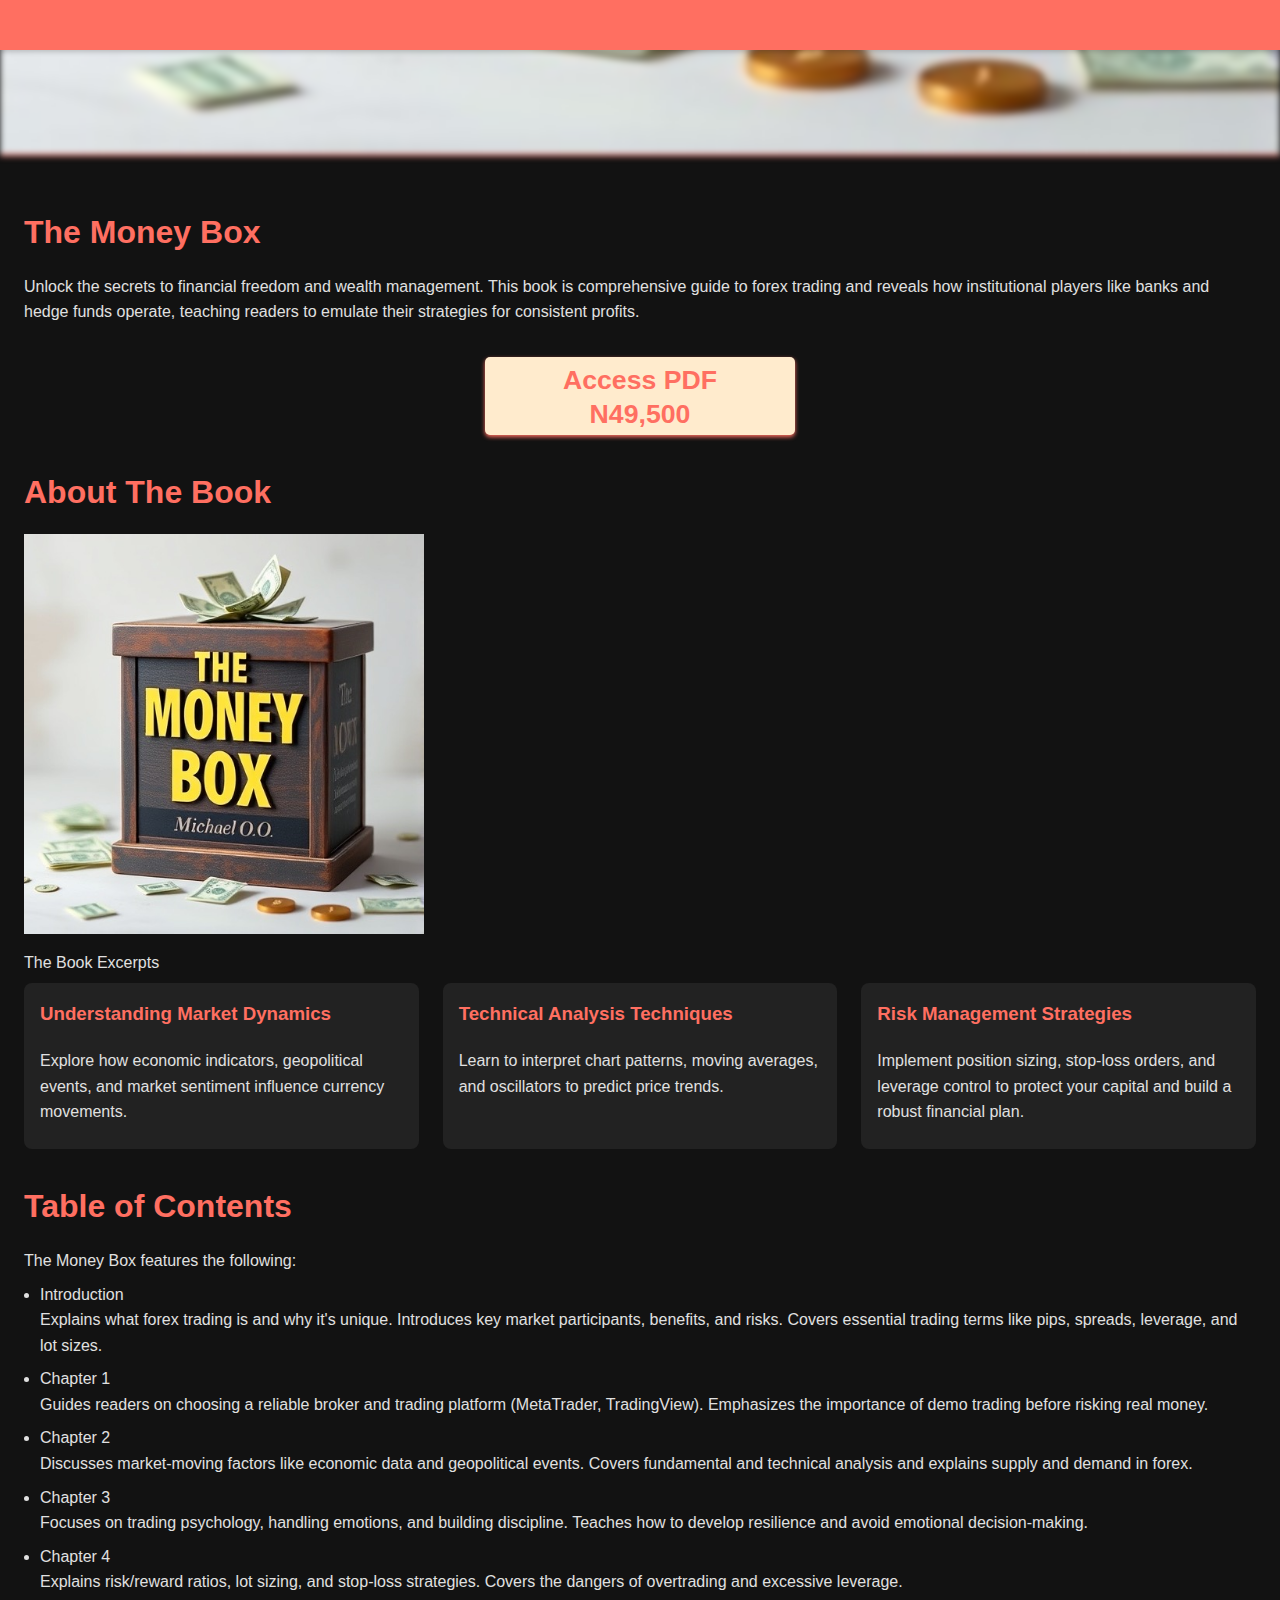
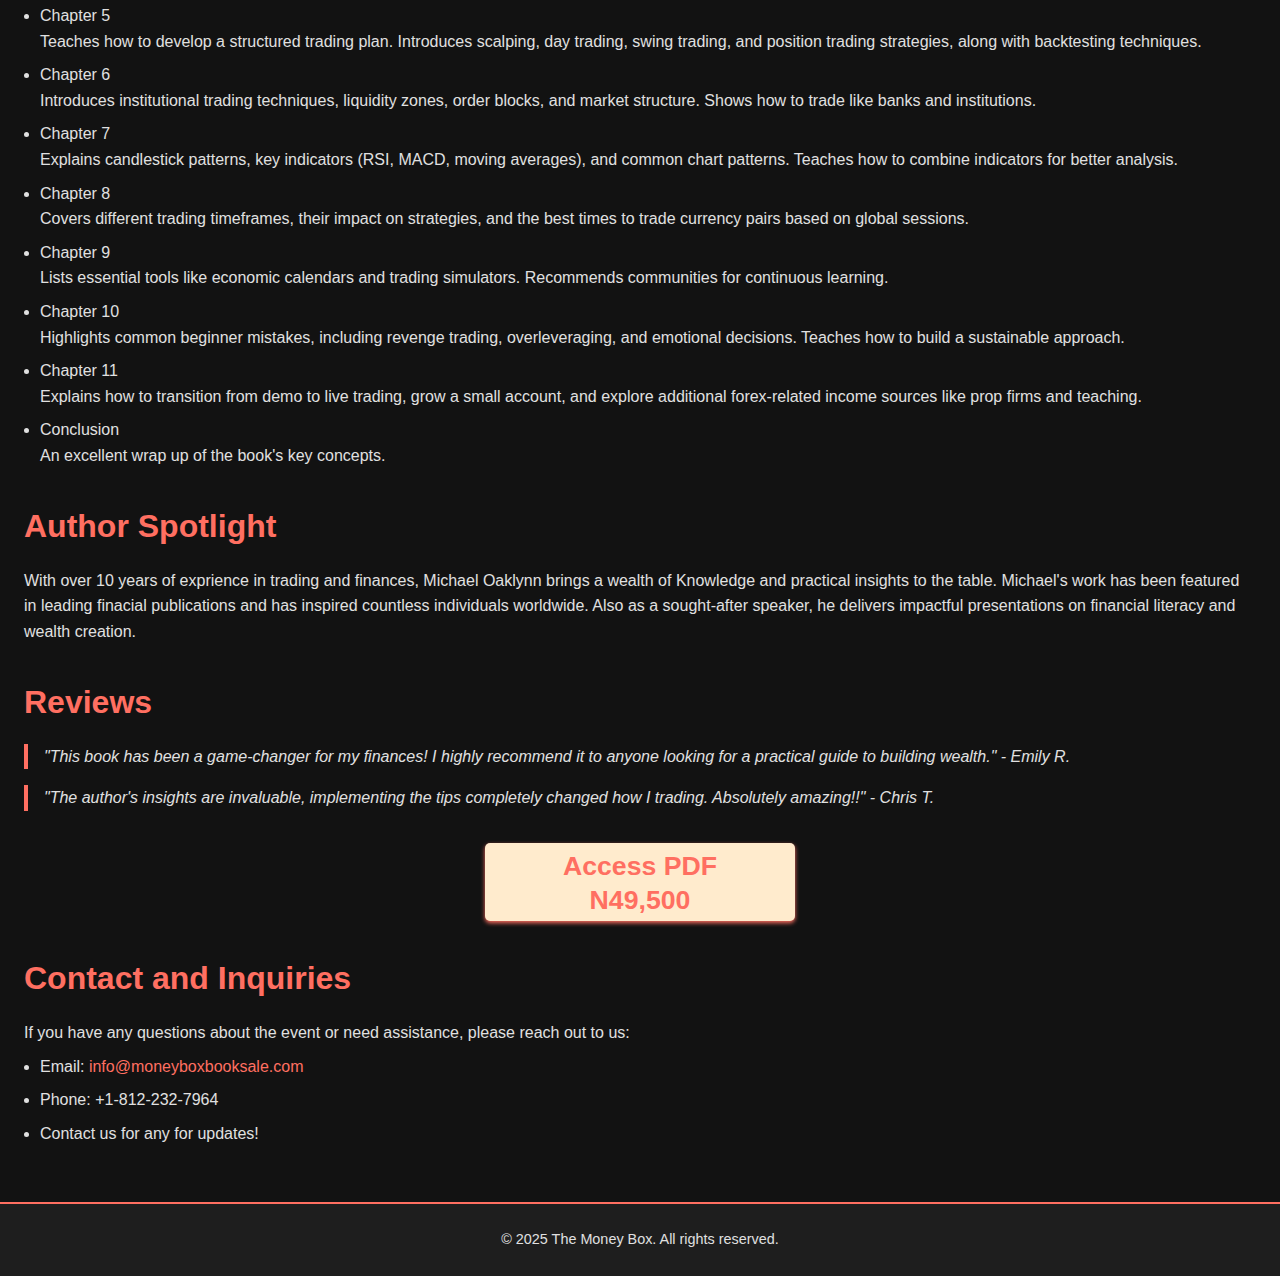
==== index.html @ fb036167 "Update index.html" ====
<!DOCTYPE html>
<html lang="en">
<head>
  <meta charset="UTF-8">
  <meta name="description" content="Unlock the secrets to financial freedom and wealth management.">
  <meta name="keywords" content="Money Box, Forex Ebook, PDF Strategy">
  <meta name="viewport" content="width=device-width, initial-scale=1.0, maximum-scale=1, user-scalable=0">
  <link href="moneybox.jpeg" rel="icon" type="images/png">
  <title>The Money Box - Secret to financial freedom</title>
  <link rel="stylesheet" href="styles.css">
</head>
<body>
<!-- Top Page Advertisement -->
  <div id="top-ad" class="top-ad">
    <div id="ad-content" class="ad-content hidden-content">
      <p>🎉 Exness Broker: $10 deposit and best leverage. <strong><a href="https://one.exnesstrack.org/a/bzowjwynv9?source=app&platform=mobile&pid=mobile_share">Try Exness</a></strong>. 🎉</p>
      <button id="close-ad" class="close-ad">✖</button>
    </div>
  </div>

  <!-- Header Section -->
  <header class="header">
    <h1>The Money Box</h1>
    <p>A Book Sale Event Like No Other</p>
  </header>

  <!-- Main Content -->
  <main class="content">
    <!-- About the Book Sale -->
    <section class="about" id="about">
      <h2>The Money Box</h2>
      <p>Unlock the secrets to financial freedom and wealth management. This book is comprehensive guide to forex trading and reveals how institutional players like banks and hedge funds operate, teaching readers to emulate their strategies for consistent profits.</p>
    </section>

    <!- Buy Now -->
    <section class="featured" id="featured">
     <a href="https://paystack.com/pay/6yev0cz3ao"><h2><small>Access PDF</small><br><small>N49,500</small></h2></a>
    </section>

    <!-- Featured Books -->
    <section class="featured" id="featured">
      <h2>About The Book</h2>
      <img src="moneybox.jpeg" alt="Moneybox" class="moneybox">
	</div>
      <p>The Book Excerpts</p>
      <div class="book-grid">
        <div class="book">
          <h3>Understanding Market Dynamics</h3>
          <p>Explore how economic indicators, geopolitical events, and market sentiment influence currency movements.</p>
        </div>
        <div class="book">
          <h3>Technical Analysis Techniques</h3>
          <p>Learn to interpret chart patterns, moving averages, and oscillators to predict price trends.</p>
        </div>
        <div class="book">
          <h3>Risk Management Strategies</h3>
          <p>Implement position sizing, stop-loss orders, and leverage control to protect your capital and build a robust financial plan.</p>
        </div>
      </div>
    </section>

    <!-- Book Discounts and Offers -->
    <section class="discounts" id="discounts">
      <h2>Table of Contents</h2>
      <p>The Money Box features the following:</p>
      <ul>
        <li>Introduction<br>Explains what forex trading is and why it's unique. Introduces key market participants, benefits, and risks. Covers essential trading terms like pips, spreads, leverage, and lot sizes.</li>
        <li>Chapter 1<br>Guides readers on choosing a reliable broker and trading platform (MetaTrader, TradingView). Emphasizes the importance of demo trading before risking real money.</li>
        <li>Chapter 2<br>Discusses market-moving factors like economic data and geopolitical events. Covers fundamental and technical analysis and explains supply and demand in forex.</li>
        <li>Chapter 3<br>Focuses on trading psychology, handling emotions, and building discipline. Teaches how to develop resilience and avoid emotional decision-making.</li>
        <li>Chapter 4<br>Explains risk/reward ratios, lot sizing, and stop-loss strategies. Covers the dangers of overtrading and excessive leverage.</li>
        <li>Chapter 5<br>Teaches how to develop a structured trading plan. Introduces scalping, day trading, swing trading, and position trading strategies, along with backtesting techniques.</li>
        <li>Chapter 6<br>Introduces institutional trading techniques, liquidity zones, order blocks, and market structure. Shows how to trade like banks and institutions.</li>
        <li>Chapter 7<br>Explains candlestick patterns, key indicators (RSI, MACD, moving averages), and common chart patterns. Teaches how to combine indicators for better analysis.</li> 
        <li>Chapter 8<br>Covers different trading timeframes, their impact on strategies, and the best times to trade currency pairs based on global sessions.</li>      
        <li>Chapter 9<br>Lists essential tools like economic calendars and trading simulators. Recommends communities for continuous learning.</li>
        <li>Chapter 10<br>Highlights common beginner mistakes, including revenge trading, overleveraging, and emotional decisions. Teaches how to build a sustainable approach.</li>
        <li>Chapter 11<br>Explains how to transition from demo to live trading, grow a small account, and explore additional forex-related income sources like prop firms and teaching.</li>
        <li>Conclusion<br>An excellent wrap up of the book's key concepts.</li>
      </ul>
    </section>

    <!-- Author Spotlight -->
    <section class="author" id="author">
      <h2>Author Spotlight</h2>
      <p>With over 10 years of exprience in trading and finances, Michael Oaklynn brings a wealth of Knowledge and practical insights to the table. Michael's work has been featured in leading finacial publications and has inspired countless individuals worldwide. Also as a sought-after speaker, he delivers impactful presentations on financial literacy and wealth creation.</p>
    </section>

    <!-- Customer Reviews -->
    <section class="reviews" id="reviews">
      <h2>Reviews</h2>
      <blockquote>"This book has been a game-changer for my finances! I highly recommend it to anyone looking for a practical guide to building wealth." - Emily R.</blockquote>
      <blockquote>"The author's insights are invaluable, implementing the tips completely changed how I trading. Absolutely amazing!!" - Chris T.</blockquote>
    </section>

   <!- Buy Now -->
    <section class="featured" id="featured">
<a href="https://paystack.com/pay/6yev0cz3ao"><h2><small>Access PDF</small><br><small>N49,500</small></h2></a>
    </section>

    <!-- Contact and Inquiries -->
    <section class="contact" id="contact">
      <h2>Contact and Inquiries</h2>
      <p>If you have any questions about the event or need assistance, please reach out to us:</p>
      <ul>
        <li>Email: <a href="mailto:info@moneyboxbooksale.com">info@moneyboxbooksale.com</a></li>
        <li>Phone: +1-812-232-7964</li>
        <li>Contact us for any for updates!</li>
      </ul>
    </section>
  </main>

  <!-- Footer -->
  <footer class="footer">
    <p>&copy; 2025 The Money Box. All rights reserved.</p>
  </footer>
</body>
  <script>
// Select the advertisement content and close button
const adContent = document.getElementById("ad-content");
const closeAdButton = document.getElementById("close-ad");

// Function to slide in the ad content
function slideInAd() {
  adContent.classList.remove("hidden-content");
  adContent.classList.add("visible-content");
}

// Function to slide out the ad content when closed
function slideOutAd() {
  adContent.classList.remove("visible-content");
  adContent.classList.add("hidden-content");
}

// Trigger the ad content slide-in after 1 second
setTimeout(slideInAd, 1000);

// Add event listener to close the ad when the button is clicked
closeAdButton.addEventListener("click", slideOutAd);
  </script>
</html>
---- styles.css ----
/* General Styles */
body {
  font-family: 'Arial', sans-serif;
  margin: 0;
  padding: 0;
  background-color: #121212;
  color: #e0e0e0;
  line-height: 1.6;
}

/* Top Ad Styles */
.top-ad {
  position: fixed;
  top: 0;
  left: 0;
  width: 100%;
  background-color: #ff6f61;
  color: #fff;
  padding: 10px 20px;
  z-index: 1000;
  border-bottom: 2px solid #ff6f61;
  box-shadow: 0 2px 5px rgba(0, 0, 0, 0.2);
  overflow: hidden; /* Ensures content does not overflow during animation */
}

.ad-content {
  display: flex;
  justify-content: space-between;
  align-items: center;
  top: -100px; /* Start hidden above the viewport */
  left: 0px;
  position: relative;
}

.ad-content p {
  margin: 0;
  font-size: 1rem;
}

.ad-content a {
  color: white;
  font-size: 1rem;
}

.close-ad {
  background: transparent;
  border: none;
  color: #fff;
  font-size: 1.5rem;
  cursor: pointer;
  padding: 0 30px;
}

.close-ad:hover {
  color: #ddd;
}

/* Hidden Class for Animation */
.hidden-content {
  top: -100px; /* Position above the viewport */
}

.visible-content  {
  top: 0; /* Position at the top of the viewport */
}

a {
  color: #ff6f61;
  text-decoration: none;
  text-align: center;
}

a h2{
  background-color: blanchedalmond;
  max-width: 300px;
  margin: auto;
  border-radius: 5px;
  box-shadow: 0px 2px 4px #ff6f61;
  cursor: pointer;
  line-height: 2rem;
  padding: 5px;
}

a:hover {
  text-decoration: underline;
}

/* Header */
.header {
  text-align: center;
  padding: 2rem;
  background-image: url('moneybox.jpeg'); 
  background-position: bottom; 
  background-size: cover; 
  filter: blur(3px); 
  border-bottom: 2px solid #ff6f61;
  border-top: 10px solid black;
  max-height: 80px;
}

.header h1 {
  font-size: 3rem;
  color: #ff6f61;
  margin: 0;
  filter: drop-shadow(2px 4px 6px black);
  opacity: 0;
}

.header p {
  font-size: 1.2rem;
  margin: 0.5rem 0;
  color: #ff6f61;
  opacity: 0;
}

/* Content */
.content {
  padding: 1.5rem;
}

section {
  margin-bottom: 2rem;
}

h2 {
  color: #ff6f61;
  font-size: 2rem;
  margin-bottom: 1rem;
}

p, ul, li {
  font-size: 1rem;
  margin: 0.5rem 0;
}

ul {
  list-style-type: disc;
  padding-left: 1rem;
}

.moneybox{
width: 400px;
height: auto;
max-width: 100%;
}


/* Featured Books */
.book-grid {
  display: grid;
  grid-template-columns: repeat(auto-fit, minmax(200px, 1fr));
  gap: 1.5rem;
}

.book {
  background-color: #222;
  padding: 1rem;
  border-radius: 8px;
}

.book h3 {
  margin-top: 0;
  color: #ff6f61;
}

/* Reviews */
blockquote {
  font-style: italic;
  margin: 1rem 0;
  padding-left: 1rem;
  border-left: 4px solid #ff6f61;
}

/* Footer */
.footer {
  text-align: center;
  padding: 1rem;
  background-color: #1e1e1e;
  border-top: 2px solid #ff6f61;
}

.footer p {
  font-size: 0.9rem;
  margin: 0.5rem 0;
}
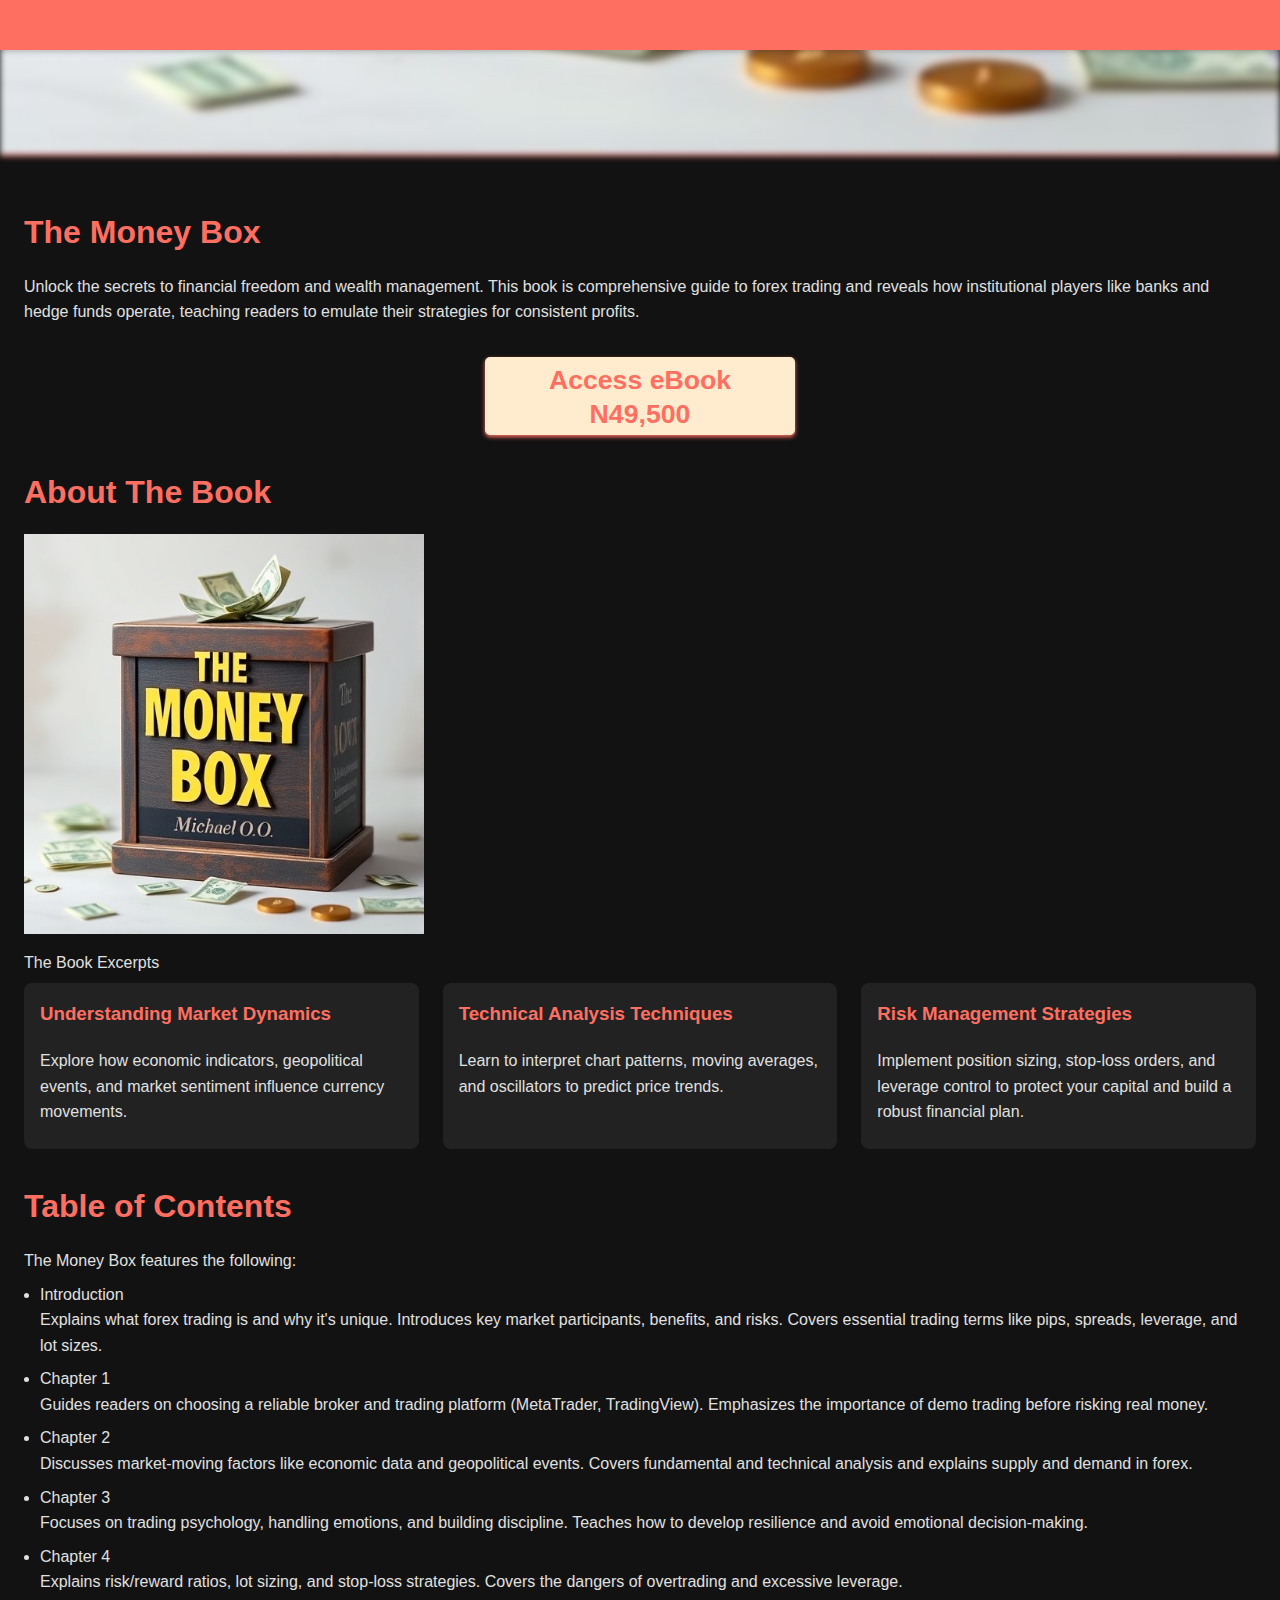
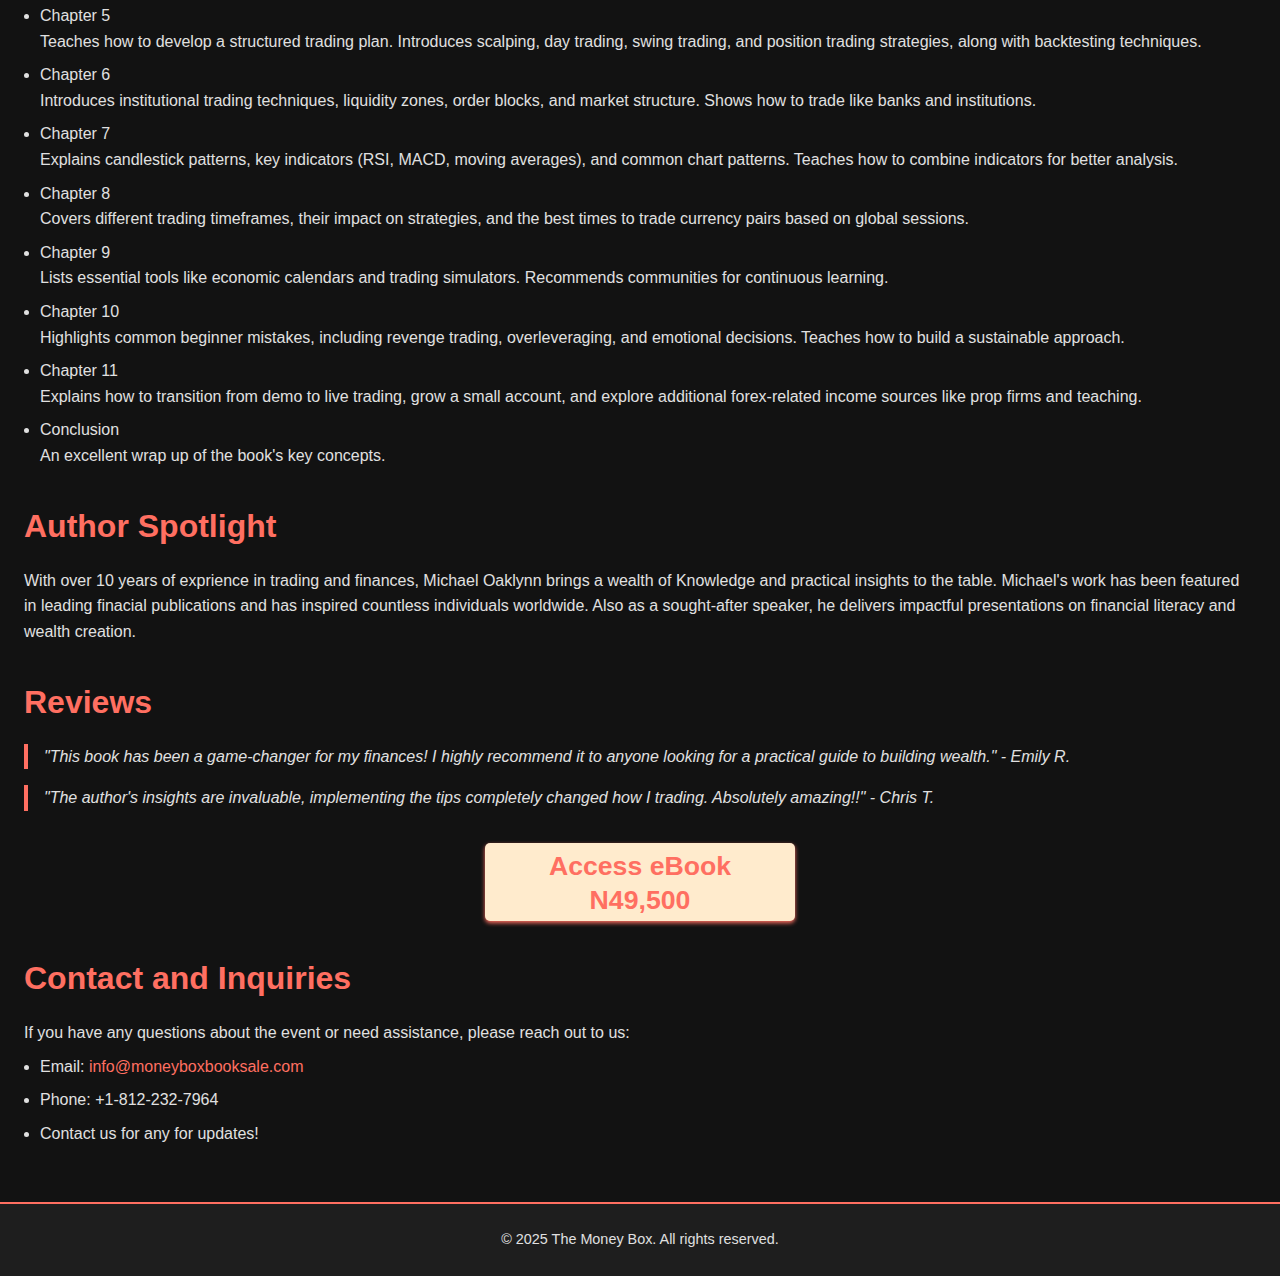
==== commit 0c7064a9: "Update index.html" ====
--- a/index.html
+++ b/index.html
@@ -34,7 +34,7 @@
 
     <!- Buy Now -->
     <section class="featured" id="featured">
-     <a href="https://paystack.com/pay/6yev0cz3ao"><h2><small>Access PDF</small><br><small>N49,500</small></h2></a>
+     <a href="https://paystack.com/pay/6yev0cz3ao"><h2><small>Access eBook</small><br><small>N49,500</small></h2></a>
     </section>
 
     <!-- Featured Books -->
@@ -95,7 +95,7 @@
 
    <!- Buy Now -->
     <section class="featured" id="featured">
-<a href="https://paystack.com/pay/6yev0cz3ao"><h2><small>Access PDF</small><br><small>N49,500</small></h2></a>
+<a href="https://paystack.com/pay/6yev0cz3ao"><h2><small>Access eBook</small><br><small>N49,500</small></h2></a>
     </section>
 
     <!-- Contact and Inquiries -->
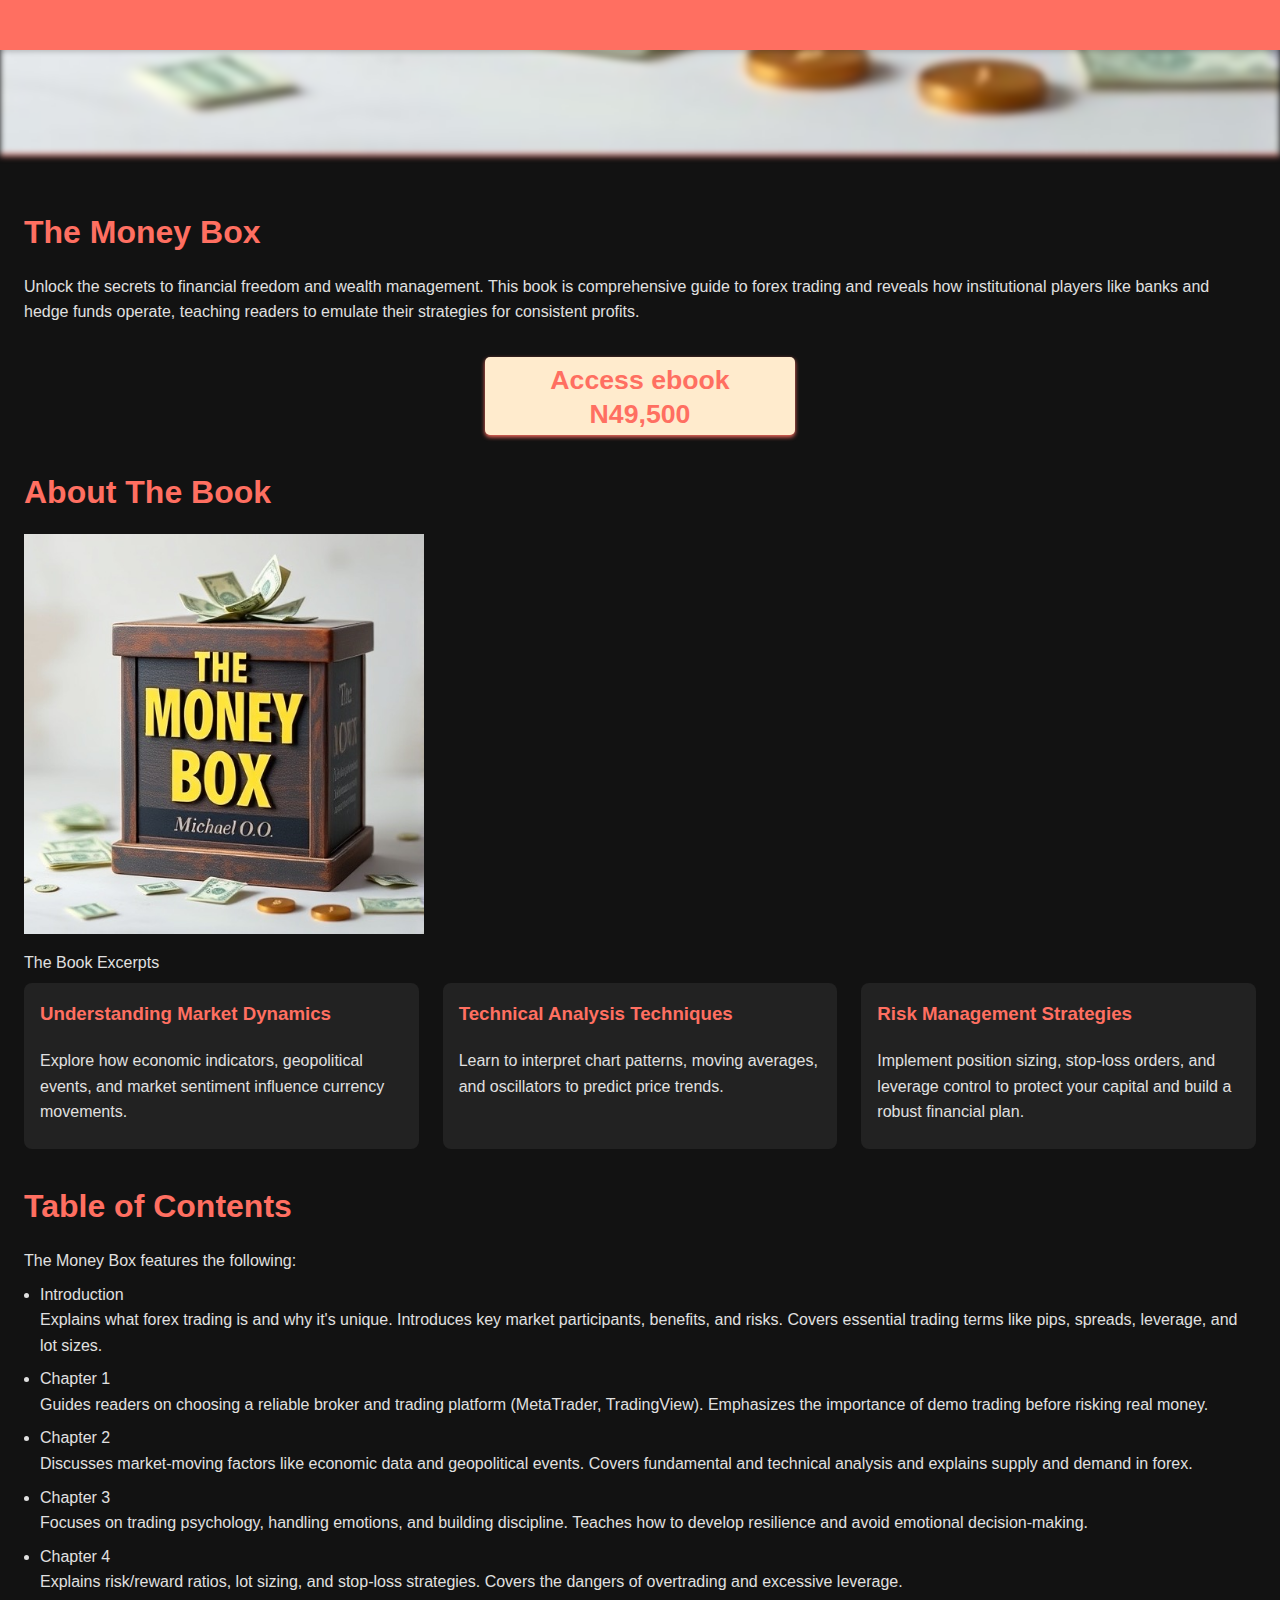
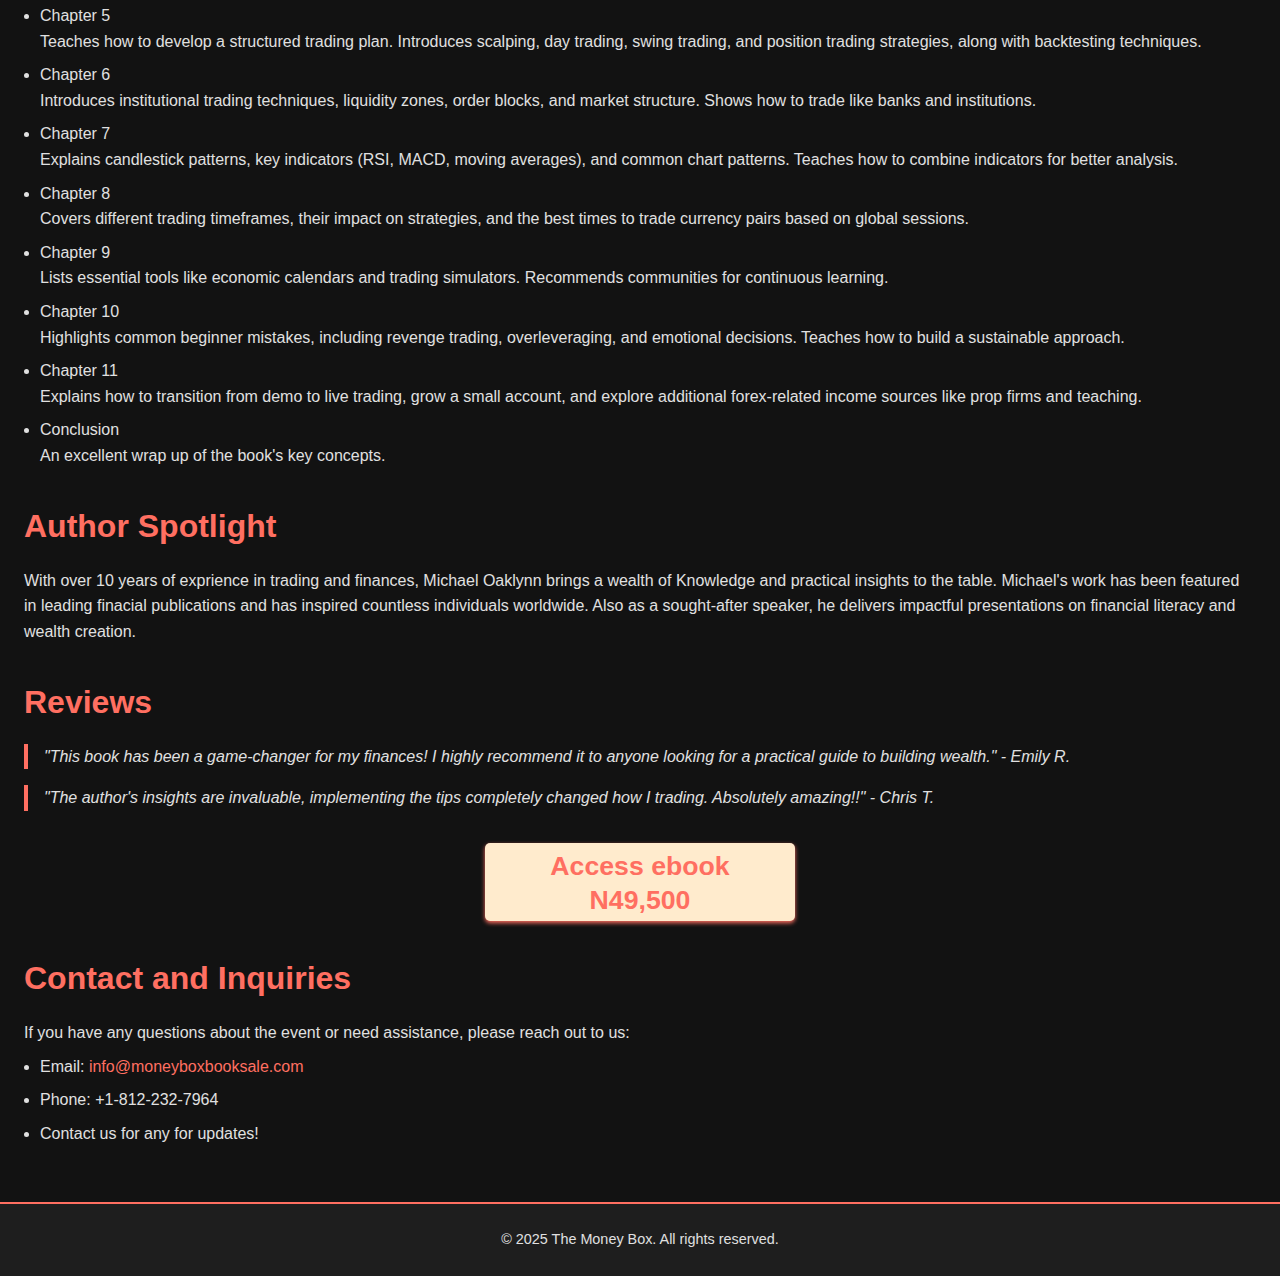
==== commit 8721b270: "Update index.html" ====
--- a/index.html
+++ b/index.html
@@ -34,7 +34,7 @@
 
     <!- Buy Now -->
     <section class="featured" id="featured">
-     <a href="https://paystack.com/pay/6yev0cz3ao"><h2><small>Access eBook</small><br><small>N49,500</small></h2></a>
+     <a href="https://paystack.com/pay/6yev0cz3ao"><h2><small>Access ebook</small><br><small>N49,500</small></h2></a>
     </section>
 
     <!-- Featured Books -->
@@ -95,7 +95,7 @@
 
    <!- Buy Now -->
     <section class="featured" id="featured">
-<a href="https://paystack.com/pay/6yev0cz3ao"><h2><small>Access eBook</small><br><small>N49,500</small></h2></a>
+<a href="https://paystack.com/pay/6yev0cz3ao"><h2><small>Access ebook</small><br><small>N49,500</small></h2></a>
     </section>
 
     <!-- Contact and Inquiries -->
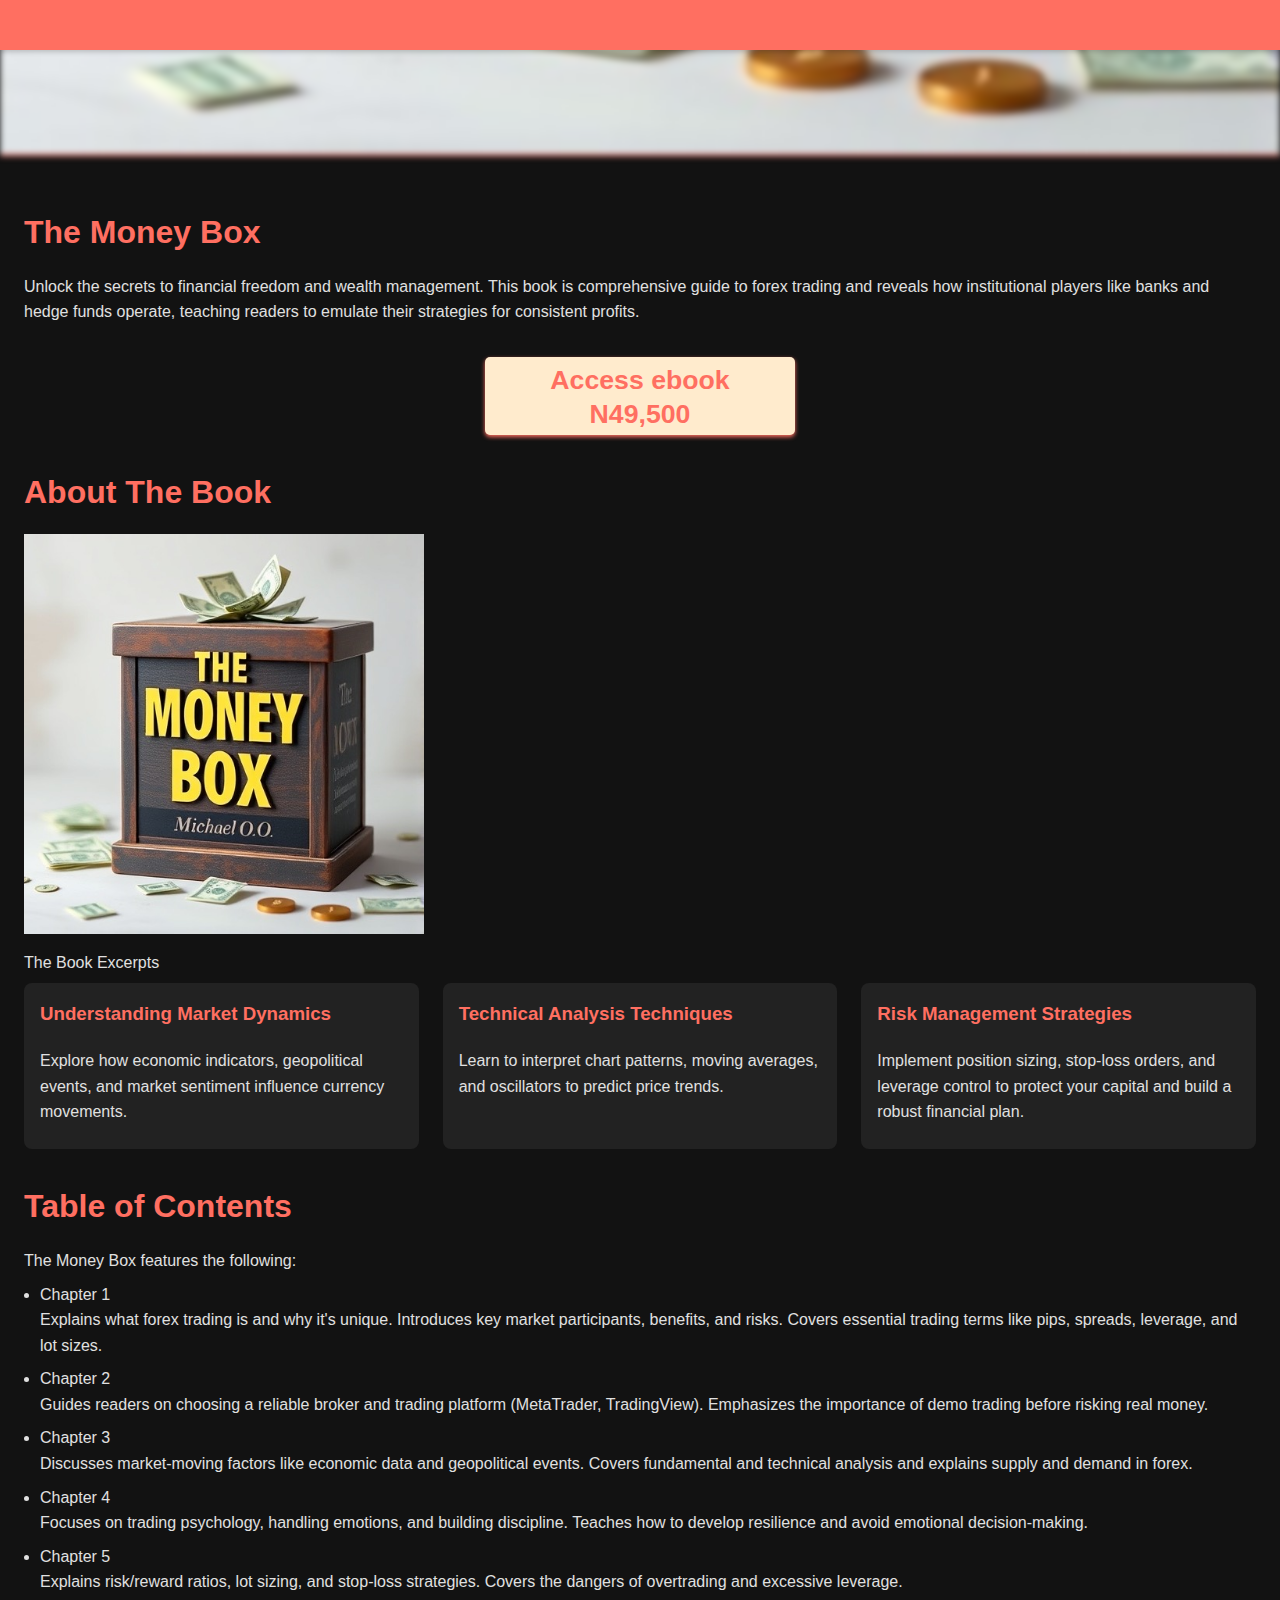
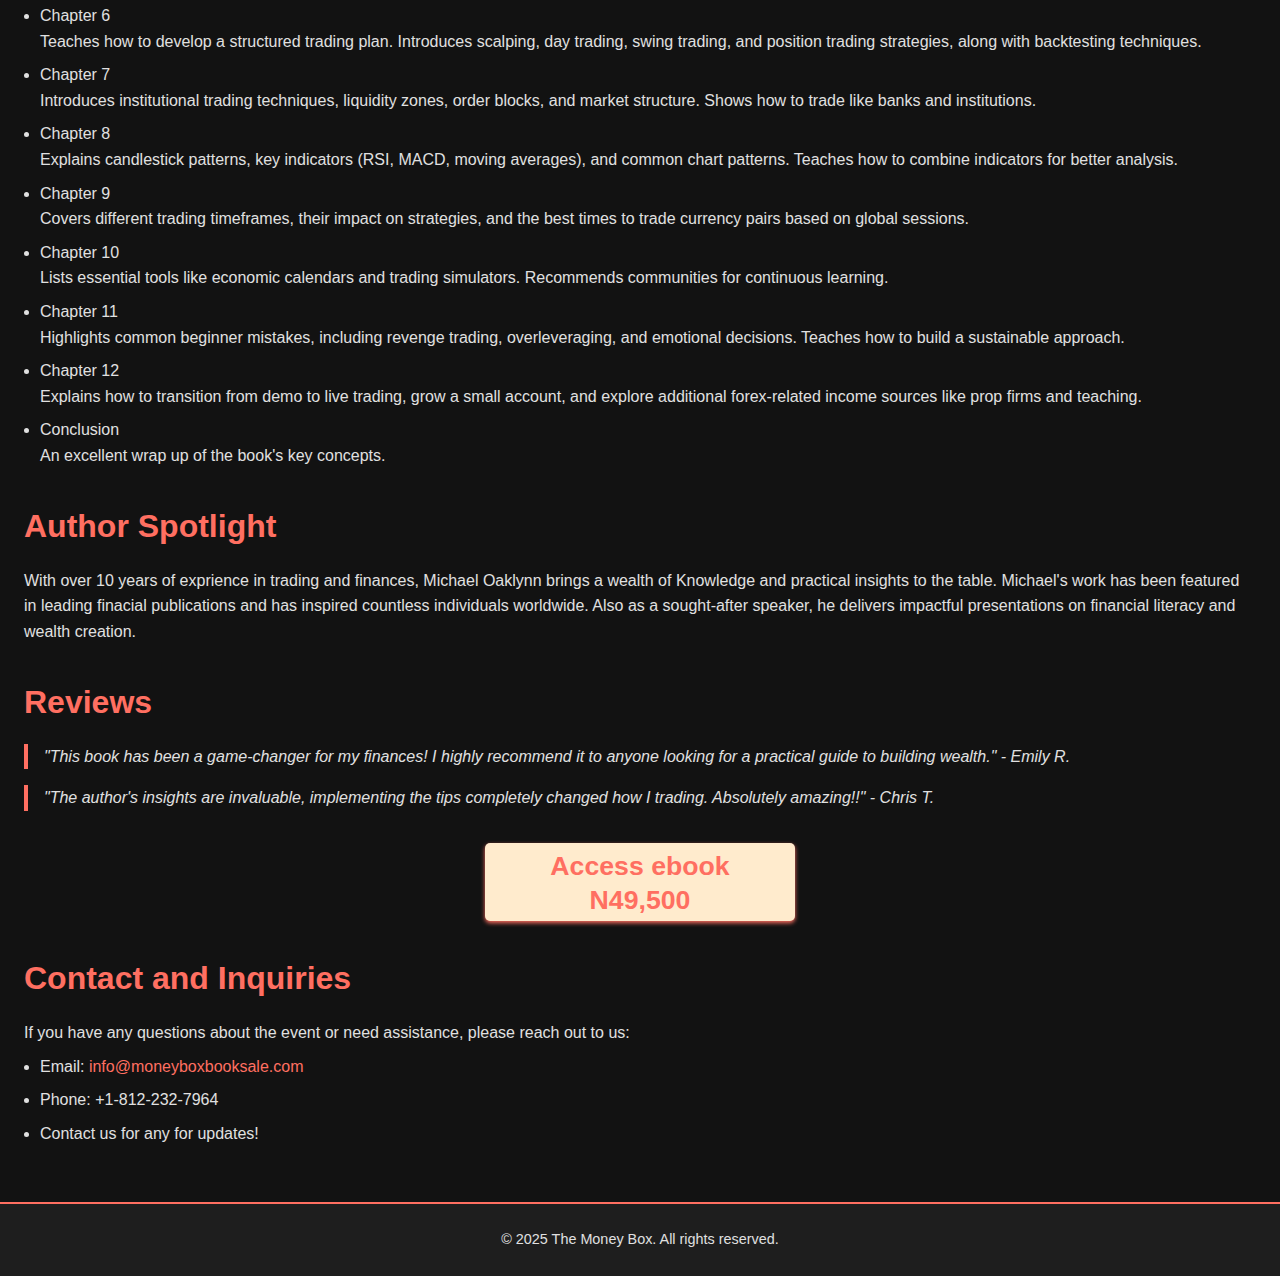
==== commit 563fb4ec: "Update index.html" ====
--- a/index.html
+++ b/index.html
@@ -64,18 +64,18 @@
       <h2>Table of Contents</h2>
       <p>The Money Box features the following:</p>
       <ul>
-        <li>Introduction<br>Explains what forex trading is and why it's unique. Introduces key market participants, benefits, and risks. Covers essential trading terms like pips, spreads, leverage, and lot sizes.</li>
-        <li>Chapter 1<br>Guides readers on choosing a reliable broker and trading platform (MetaTrader, TradingView). Emphasizes the importance of demo trading before risking real money.</li>
-        <li>Chapter 2<br>Discusses market-moving factors like economic data and geopolitical events. Covers fundamental and technical analysis and explains supply and demand in forex.</li>
-        <li>Chapter 3<br>Focuses on trading psychology, handling emotions, and building discipline. Teaches how to develop resilience and avoid emotional decision-making.</li>
-        <li>Chapter 4<br>Explains risk/reward ratios, lot sizing, and stop-loss strategies. Covers the dangers of overtrading and excessive leverage.</li>
-        <li>Chapter 5<br>Teaches how to develop a structured trading plan. Introduces scalping, day trading, swing trading, and position trading strategies, along with backtesting techniques.</li>
-        <li>Chapter 6<br>Introduces institutional trading techniques, liquidity zones, order blocks, and market structure. Shows how to trade like banks and institutions.</li>
-        <li>Chapter 7<br>Explains candlestick patterns, key indicators (RSI, MACD, moving averages), and common chart patterns. Teaches how to combine indicators for better analysis.</li> 
-        <li>Chapter 8<br>Covers different trading timeframes, their impact on strategies, and the best times to trade currency pairs based on global sessions.</li>      
-        <li>Chapter 9<br>Lists essential tools like economic calendars and trading simulators. Recommends communities for continuous learning.</li>
-        <li>Chapter 10<br>Highlights common beginner mistakes, including revenge trading, overleveraging, and emotional decisions. Teaches how to build a sustainable approach.</li>
-        <li>Chapter 11<br>Explains how to transition from demo to live trading, grow a small account, and explore additional forex-related income sources like prop firms and teaching.</li>
+        <li>Chapter 1<br>Explains what forex trading is and why it's unique. Introduces key market participants, benefits, and risks. Covers essential trading terms like pips, spreads, leverage, and lot sizes.</li>
+        <li>Chapter 2<br>Guides readers on choosing a reliable broker and trading platform (MetaTrader, TradingView). Emphasizes the importance of demo trading before risking real money.</li>
+        <li>Chapter 3<br>Discusses market-moving factors like economic data and geopolitical events. Covers fundamental and technical analysis and explains supply and demand in forex.</li>
+        <li>Chapter 4<br>Focuses on trading psychology, handling emotions, and building discipline. Teaches how to develop resilience and avoid emotional decision-making.</li>
+        <li>Chapter 5<br>Explains risk/reward ratios, lot sizing, and stop-loss strategies. Covers the dangers of overtrading and excessive leverage.</li>
+        <li>Chapter 6<br>Teaches how to develop a structured trading plan. Introduces scalping, day trading, swing trading, and position trading strategies, along with backtesting techniques.</li>
+        <li>Chapter 7<br>Introduces institutional trading techniques, liquidity zones, order blocks, and market structure. Shows how to trade like banks and institutions.</li>
+        <li>Chapter 8<br>Explains candlestick patterns, key indicators (RSI, MACD, moving averages), and common chart patterns. Teaches how to combine indicators for better analysis.</li> 
+        <li>Chapter 9<br>Covers different trading timeframes, their impact on strategies, and the best times to trade currency pairs based on global sessions.</li>      
+        <li>Chapter 10<br>Lists essential tools like economic calendars and trading simulators. Recommends communities for continuous learning.</li>
+        <li>Chapter 11<br>Highlights common beginner mistakes, including revenge trading, overleveraging, and emotional decisions. Teaches how to build a sustainable approach.</li>
+        <li>Chapter 12<br>Explains how to transition from demo to live trading, grow a small account, and explore additional forex-related income sources like prop firms and teaching.</li>
         <li>Conclusion<br>An excellent wrap up of the book's key concepts.</li>
       </ul>
     </section>
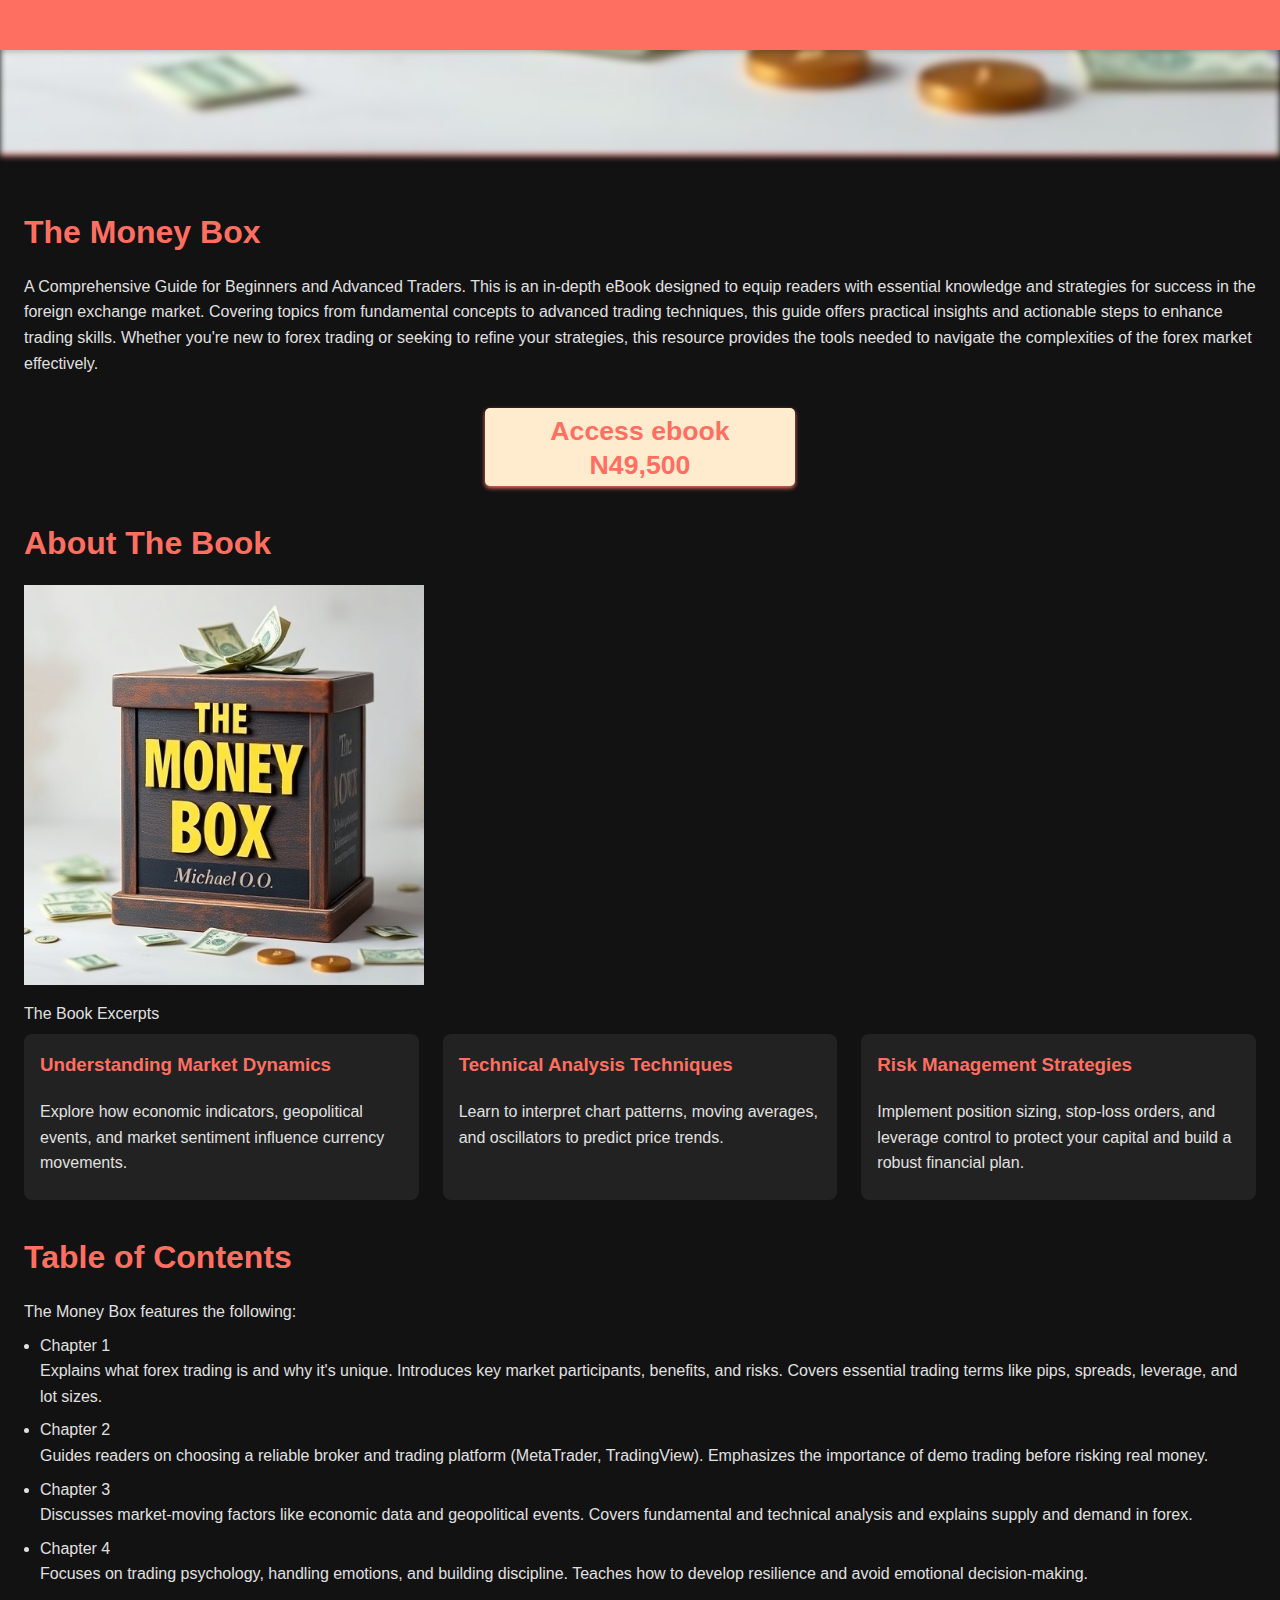
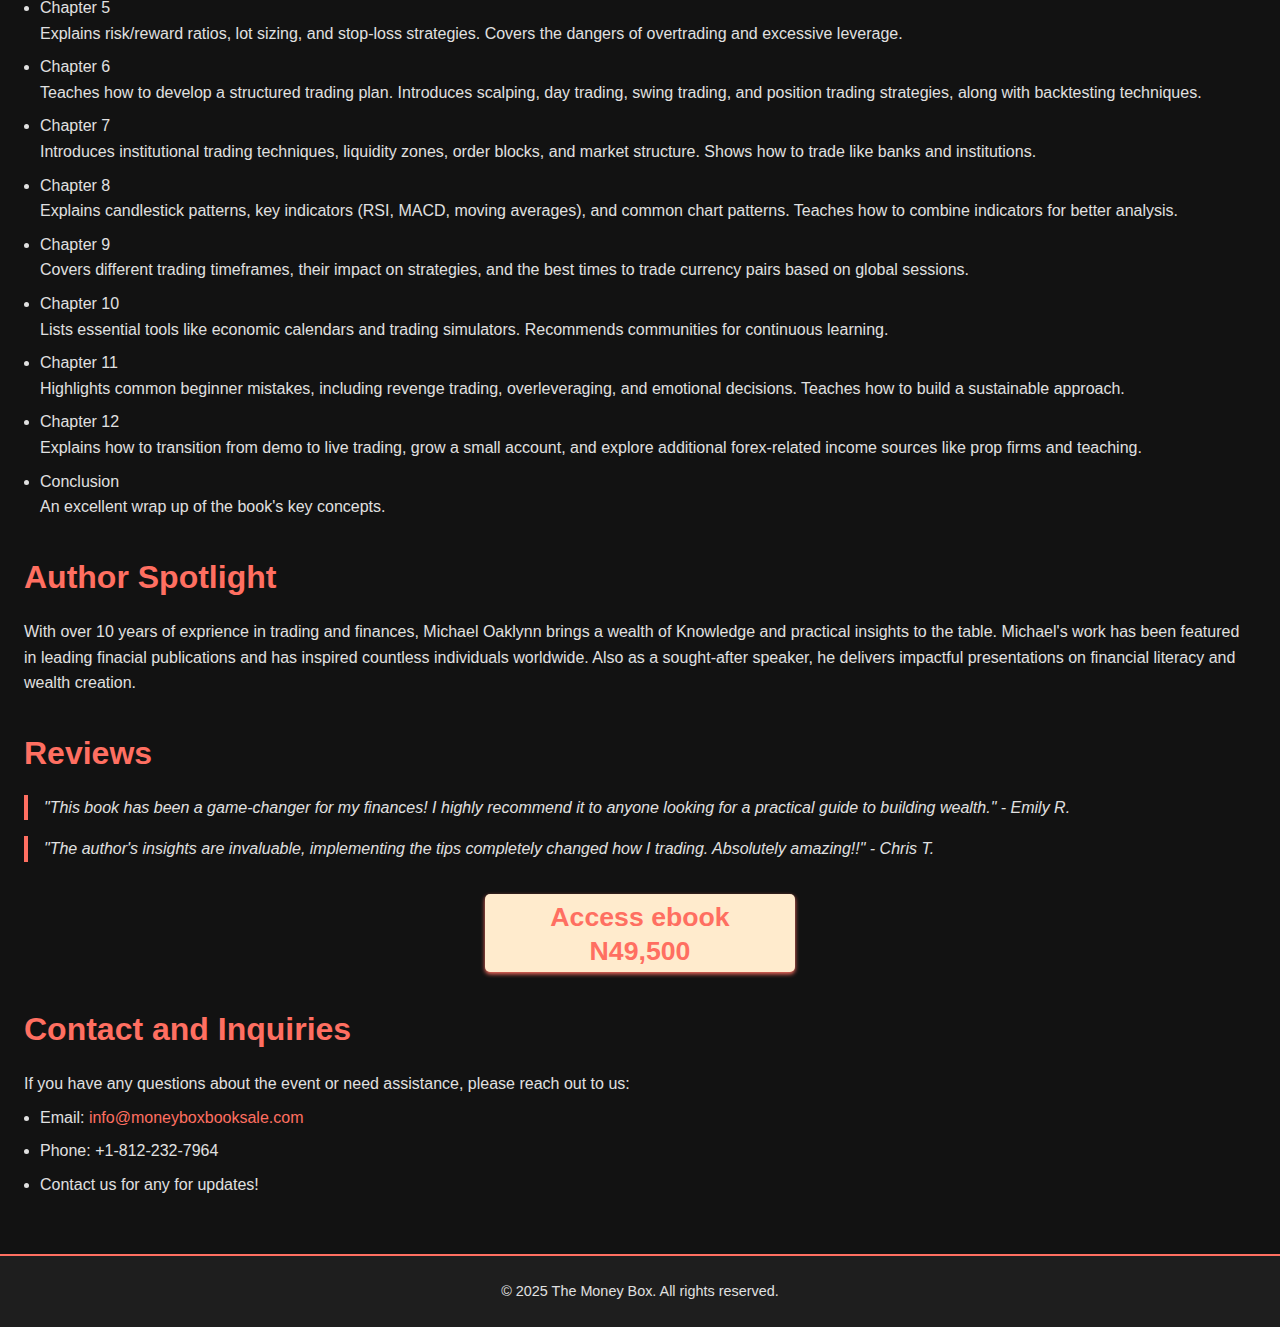
==== commit 00fec269: "Update index.html" ====
--- a/index.html
+++ b/index.html
@@ -29,7 +29,7 @@
     <!-- About the Book Sale -->
     <section class="about" id="about">
       <h2>The Money Box</h2>
-      <p>Unlock the secrets to financial freedom and wealth management. This book is comprehensive guide to forex trading and reveals how institutional players like banks and hedge funds operate, teaching readers to emulate their strategies for consistent profits.</p>
+      <p>A Comprehensive Guide for Beginners and Advanced Traders. This is an in-depth eBook designed to equip readers with essential knowledge and strategies for success in the foreign exchange market. Covering topics from fundamental concepts to advanced trading techniques, this guide offers practical insights and actionable steps to enhance trading skills. Whether you're new to forex trading or seeking to refine your strategies, this resource provides the tools needed to navigate the complexities of the forex market effectively.</p>
     </section>
 
     <!- Buy Now -->
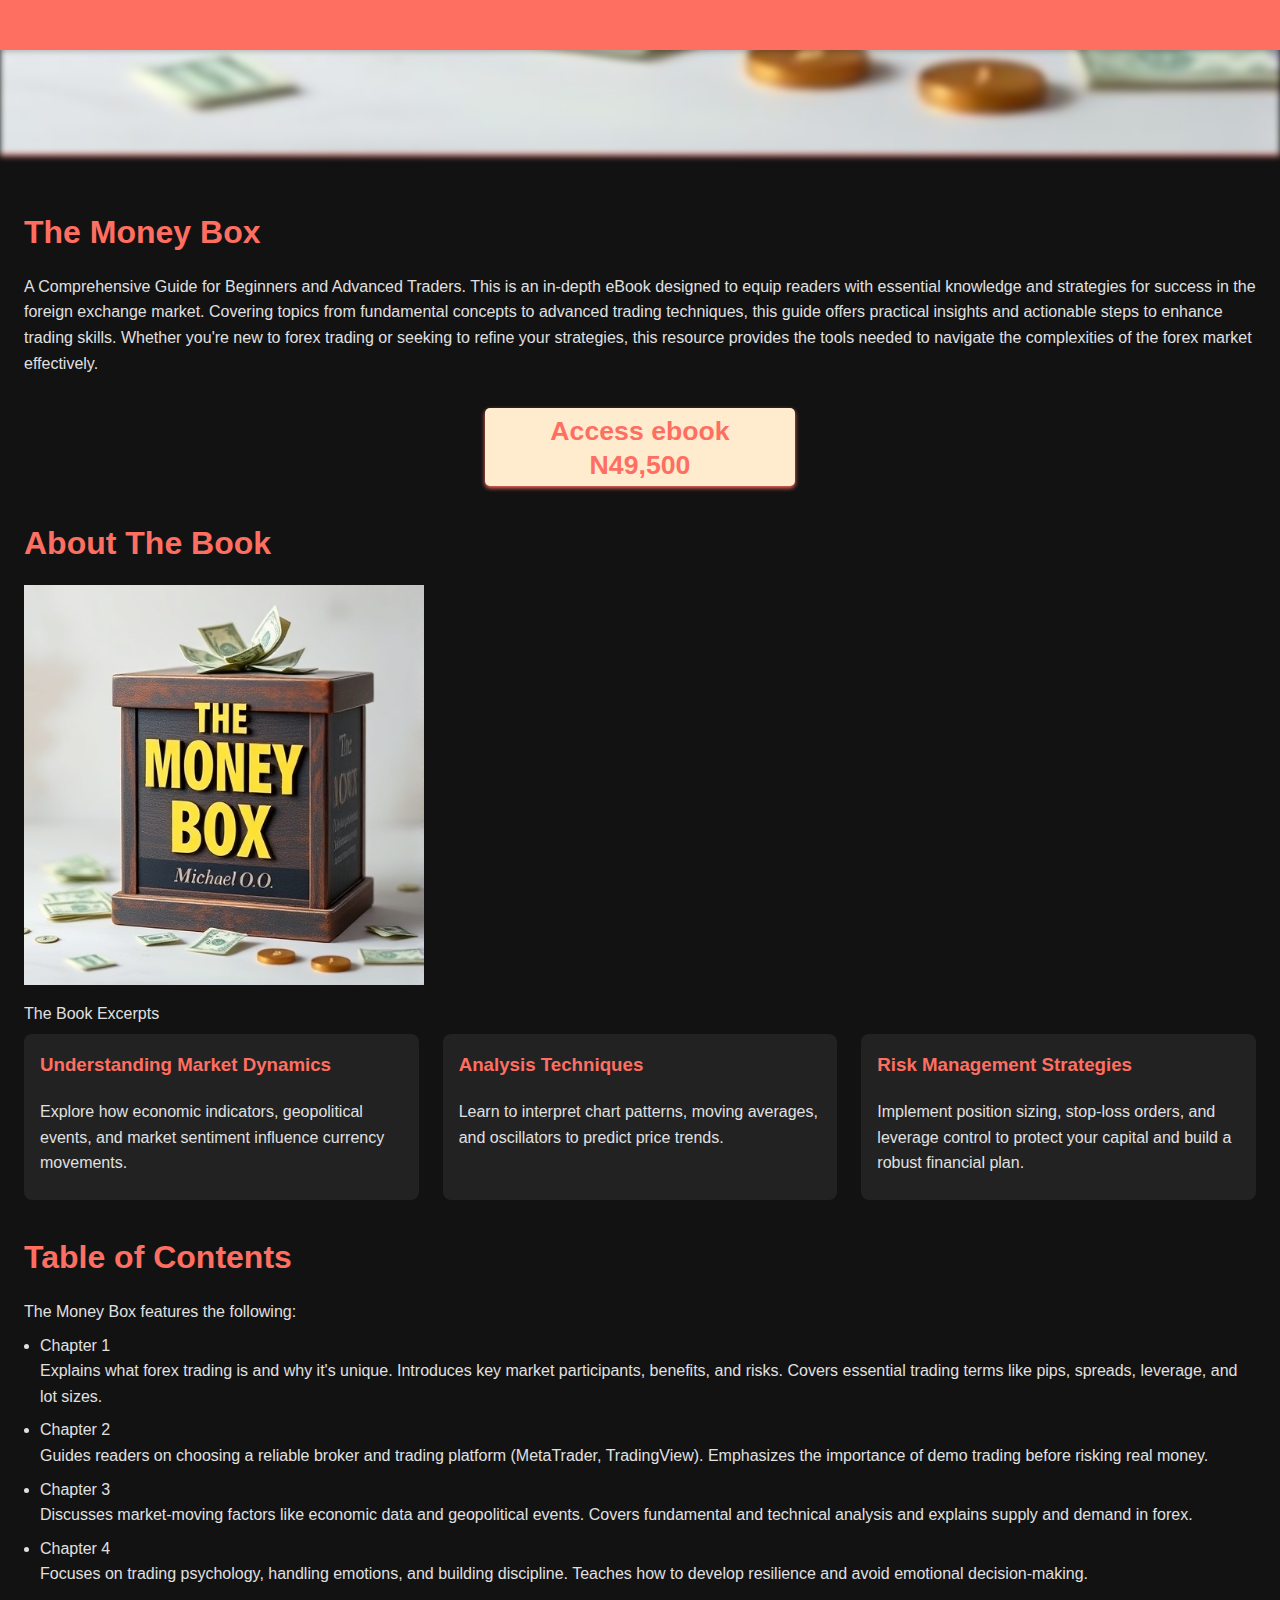
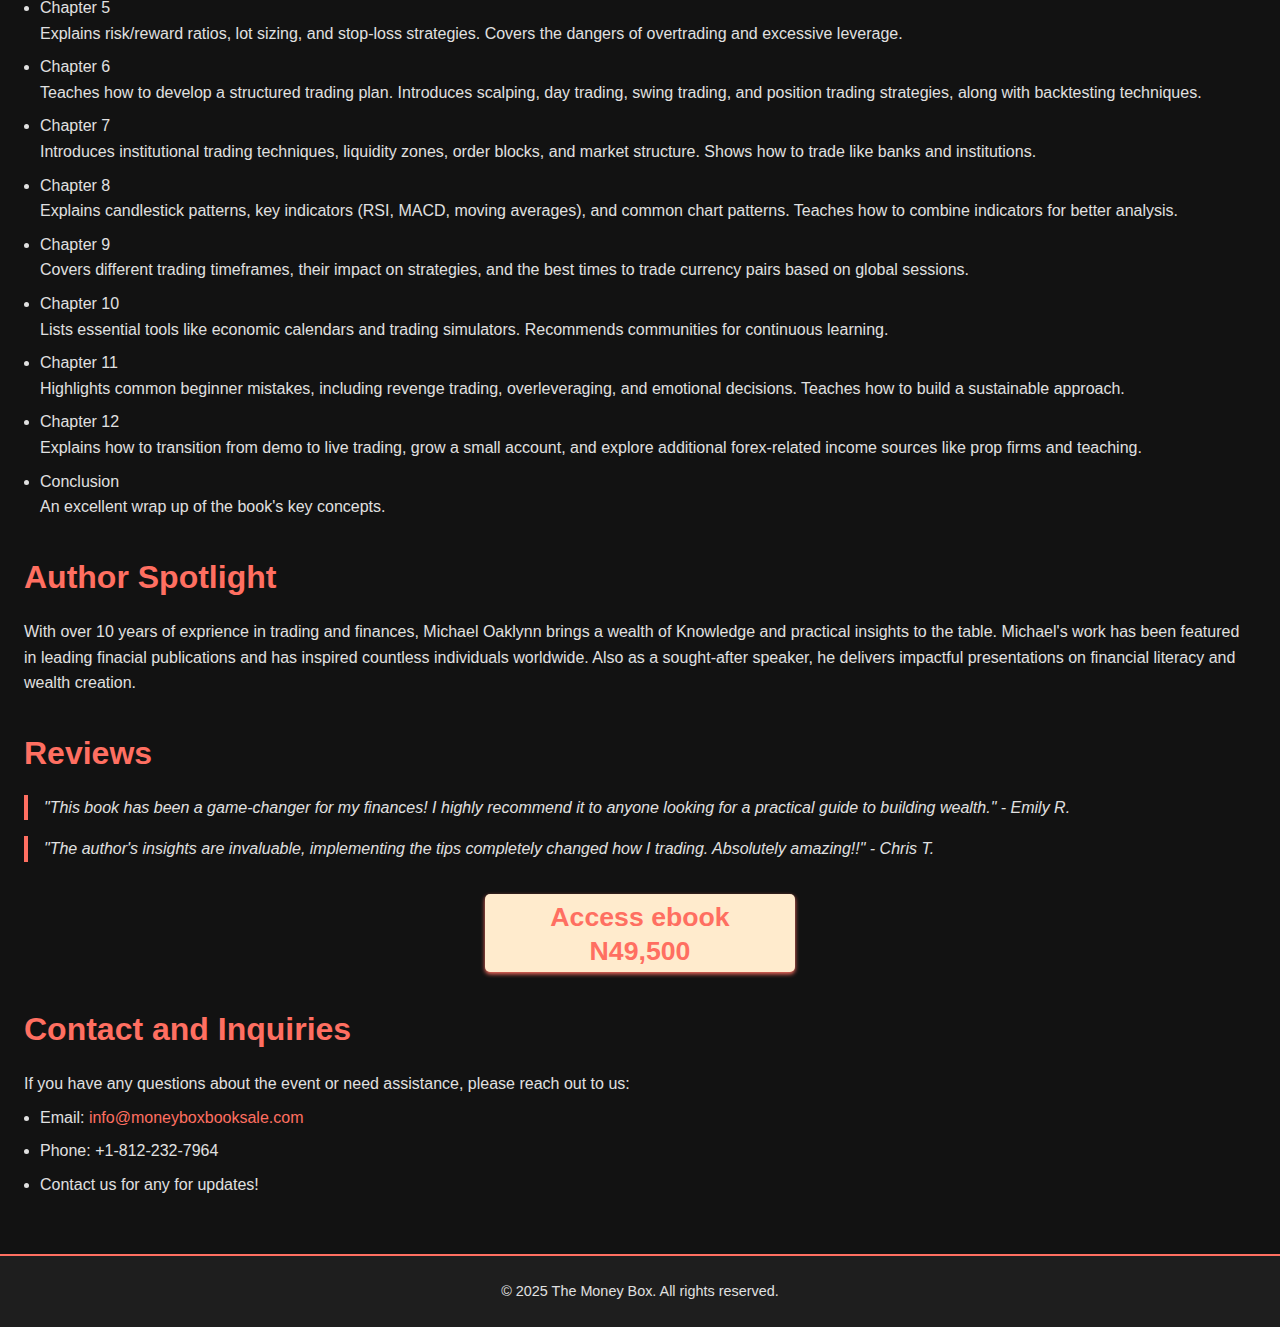
==== commit 5ba5b455: "Update index.html" ====
--- a/index.html
+++ b/index.html
@@ -49,7 +49,7 @@
           <p>Explore how economic indicators, geopolitical events, and market sentiment influence currency movements.</p>
         </div>
         <div class="book">
-          <h3>Technical Analysis Techniques</h3>
+          <h3>Analysis Techniques</h3>
           <p>Learn to interpret chart patterns, moving averages, and oscillators to predict price trends.</p>
         </div>
         <div class="book">
